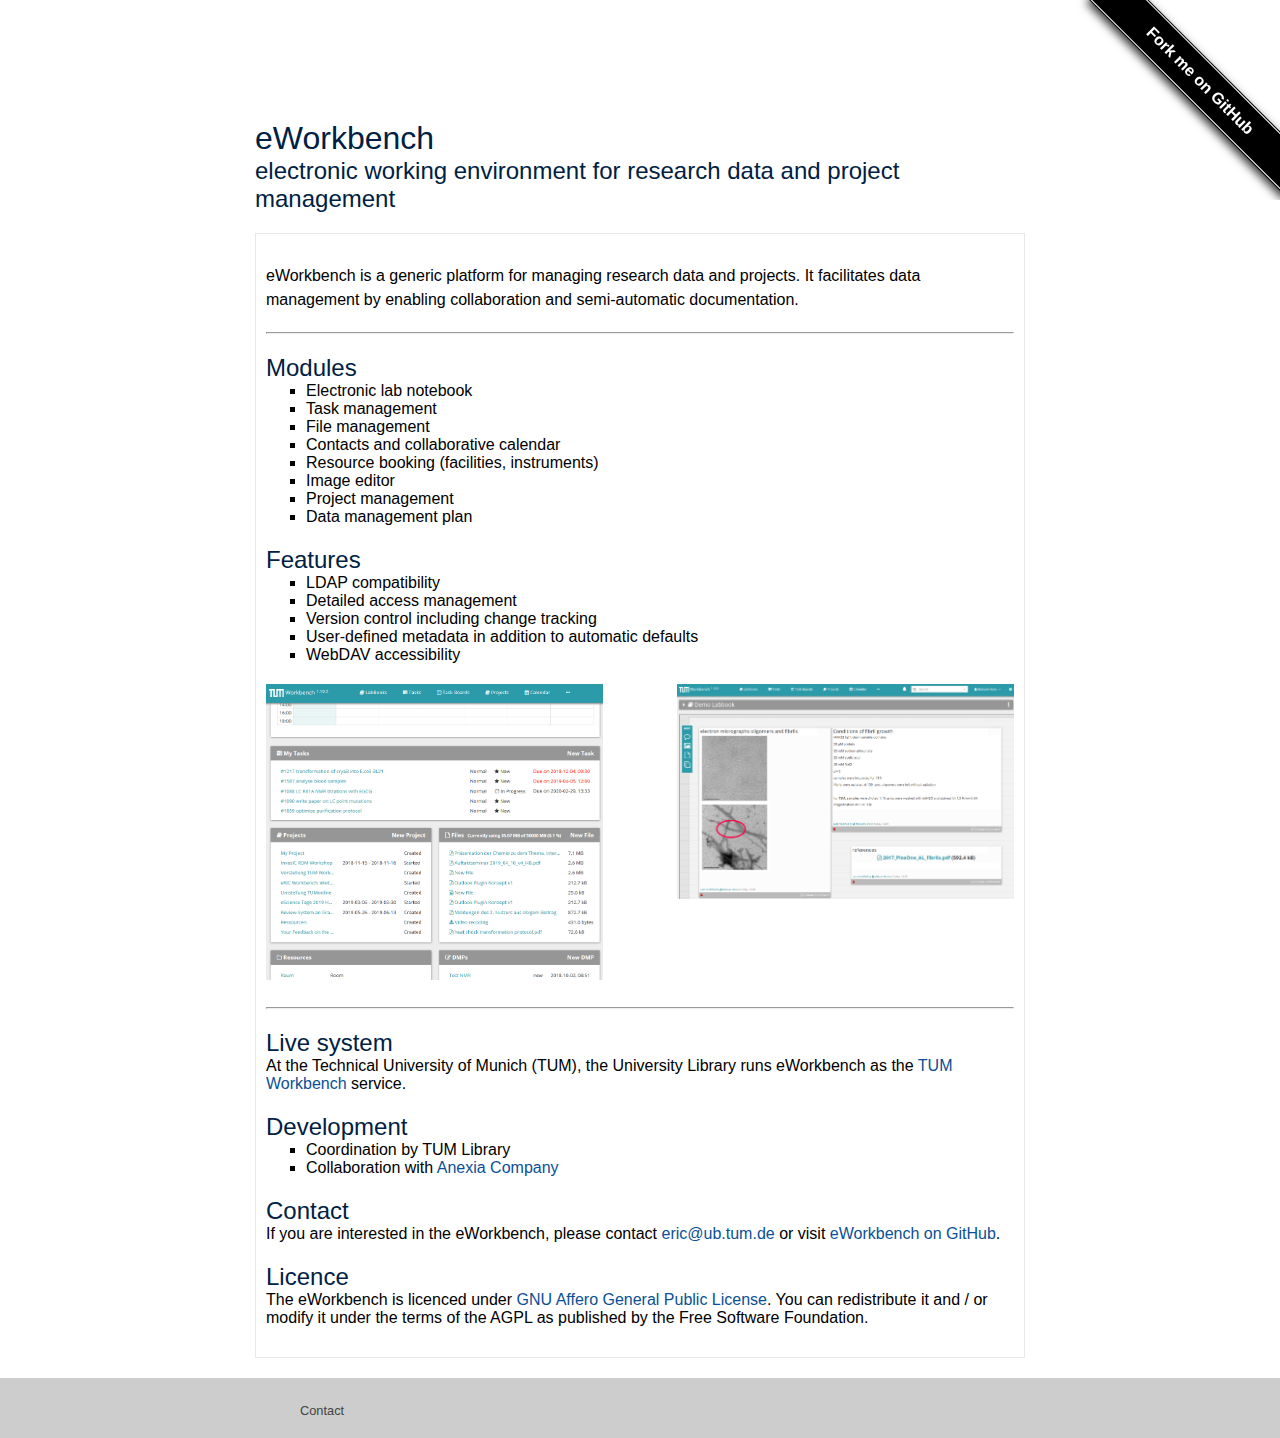
==== index.html @ 553a636f "Add files via upload" ====
<!DOCTYPE html>
<html>

  <head>
  <meta charset="utf-8">

  <title>eWorkbench</title>

  <link rel="stylesheet" href="./css/main.css">

</head>


  <body>

    <header class="site-header">
  <div class="wrapper">
    <!-- Icons -->
    <div class="site-header-icons">

    </div>
  </div>
</header>


    <div class="page-content">
      <div class="wrapper">
        
	
<style> 

a {
  text-decoration: none;
}

#forkongithub a{
   background:#000;
   color:#fff;
   font-family:arial,sans-serif;
   text-align:center;font-weight:bold;padding:5px 40px;
   font-size:1rem;
   line-height:2rem;
   position:relative;
   transition:0.5s;}
  
#forkongithub a:hover{
   background:#c11;
   color:#fff;}
   
  #forkongithub a::before,
  
  #forkongithub a::after{
    content:"";
    width:100%;
    display:block;
    position:absolute;
    top:1px;
    left:0;
    height:1px;
    background:#fff;}
    
#forkongithub a::after{
    bottom:1px;
    top:auto;}
    
@media screen and (min-width:1050px){
  #forkongithub{
    position:fixed;
    display:block;
    top:0;
    right:0;
    width:500px;
    overflow:hidden;
    height:200px;
    z-index:9999;}

#forkongithub a{
  width:200px;
  position:absolute;
  top:60px;
  right:-60px;
  transform:rotate(45deg);
  -webkit-transform:rotate(45deg);
  -ms-transform:rotate(45deg);
  -moz-transform:rotate(45deg);
  -o-transform:rotate(45deg);
  box-shadow:4px 4px 10px rgba(0,0,0,0.8);}}
</style>
<span id="forkongithub"><a href="https://github.com/eworkbench/">Fork me on GitHub</a></span>
	
	
<h1>eWorkbench </h1> <h2> electronic working environment for research data and project management 
	</h2>
	<p>	

<div class="home">

<p>eWorkbench is a generic platform for managing research data and projects. It facilitates data management by enabling collaboration and semi-automatic documentation. </p>


<hr />

<h2 id="Modules">Modules</h2>



<ul>
<li>Electronic lab notebook</li>
 <li>Task management</li>
  <li>File management</li>
    <li>Contacts and collaborative calendar</li>   <li>Resource booking (facilities, instruments)</li>  <li>Image editor</li>   <li>Project management</li>  <li>Data management plan</li>  
</ul>
<p>


<h2 id="Features">Features</h2>	
<ul>
    <li>LDAP compatibility </li>
    <li>Detailed access management</li>
    <li>Version control including change tracking</li>
    <li>User-defined metadata in addition to automatic defaults </li>
    <li>WebDAV accessibility</li>
  
</ul>
<p>




<img src="images/dashboard.png"  width="45%" height="45%" alt="screenshot_dashboard" />
<img src="images/eln.png" width="45%" height="45%" align="right" alt="screenshot_electronic lab notebook"/>
    
<hr /><h2 id="Live system">Live system</h2>At the Technical University of Munich (TUM), the University Library runs eWorkbench as the <a href="https://workbench.ub.tum.de "> TUM Workbench</a> service. 
</p>



<h2 id="Development">Development</h2>


<ul>
    <li> Coordination by TUM Library </li>
    <li> Collaboration with <a href="https://anexia.com/en/company ">Anexia Company </a></li>
</ul>


<p>
<h2 id="Contact">Contact</h2>If you are interested in the eWorkbench, please contact <a href="mailto: eric@ub.tum.de">eric@ub.tum.de</a> or visit  <a href="https://github.com/eWorkbench/"> eWorkbench on GitHub</a>.</p>


<h2 id="Licence">Licence</h2>

The eWorkbench is licenced under <a href="https://www.gnu.org/licenses/agpl-3.0.html "> GNU Affero General Public License</a>. You can redistribute it and / or modify it under the terms of the AGPL as published by the Free Software Foundation. 
</p>


		
</body>

</html>


</p>


		</div>
      </div>
    </div>

    <footer class="site-footer">
  <div class="wrapper">
	<div class="footer-con">
		<ul class="footer-list" >
			<a class="footer-list-link" href="/contact.html"><li class="footer-list-element">Contact</li></a>
		</ul>
	</div>
  </div> 
</footer>


  </body>

</html>
---- css/main.css ----
* {
  margin: 0;}

a {
  font-family: "Helvetica Neue", Helvetica, Arial;
  color: #0a5096; }

a:hover {
  text-decoration: underline; }

p {
  font-family: "Helvetica Neue", Helvetica, Arial;
  font-size: 1em;
  font-weight: lighter;
  line-height: 1.5em;
  color: black; }

h1, h2, h3, h4, h5, h6 {
  font-family: "Helvetica Neue", Helvetica, Arial;
  font-weight: normal;
  color: #002143; }

body {
  font: 100% "Helvetica Neue", Helvetica, Arial;
  color: black;
  background-color: white; }

.wrapper {
  width: 100%;
  max-width: 810px;
  min-width: 180px;
  margin: auto;
  padding: 0px 20px;
  box-sizing: border-box; }

.site-header {
  position: relative;
  width: 100%;
  min-height: 100px;
  margin: 0;
  padding: 20px 0 20px 0;
  box-sizing: border-box;
  background-color: #FFFFFF; }

.site-nav {
  position: relative;
  width: 100%;
  height: 100%;
  margin: 10px 0 0 0;
  padding: 0;
  box-sizing: border-box;
  background-color: #002143; }

.site-header-icons {
  width: 100%;
  height: 60px; }

#fahne{
  float: right;
  max-width: auto;
  height: 100%; }

.list {
  width: 100%;
  height: 25px;
  list-style-type: none;
  background-color: white;
  box-sizing: border-box; }

.site-nav-link {
  text-decoration: none; }

.site-nav-element {
  float: left;
  width: 50%;
  height: 100%;
  margin: 0;
  padding: 4px 0 0 0;
  text-align: center;
  font-size: 13px;
  color: #002143;
  box-sizing: border-box; }

.site-nav-element:hover {
  color: #444444;
  text-decoration: none; }

.page-content {
  padding: 20px 0;
  box-sizing: border-box; }

.site-footer {
  display: block;
  width: 100%;
  height: 60px;
  margin: 0;
  padding: 20px 0;
  color: #444444;
  background: #cdcdcd;
  box-sizing: border-box; }

.footer-con {
  width: 100%;
  margin: auto; }

.footer-list {
  list-style-type: none;
  text-decoration: none; }

.footer-list-element {
  float: left;

  margin: 0;
  padding: 5px;
  text-align: center;
  font-size: 80%;
  box-sizing: border-box;
  color: #444444; }

.home {
  margin: 0;
  padding: 10px;
  border: 1px solid #e8e8e8;
  box-sizing: border-box; }

.page-content p {
  margin: 20px 0;
  padding: 0; }

.page-content ul {
  margin: 0 10px 0 0;
  list-style-type: square; }

.page-content code {
  margin: 0 5px;
  padding: 1px;
  border: 1px solid #002143;
  border-radius: 3px;
  color: #002143; }

.page-content hr {
  margin: 20px 0;
  padding: 0;
  color: #e8e8e8; }

@media screen and (max-width: 630px) {
  .site-nav-element {
    padding: 6px 0 0 0; }


@media screen and (max-width: 500px) {
  .list {
    display: none;
    height: 100%;
    padding: 1px; }

  .list a:hover {
    text-decoration: none; }

  .site-nav-link {
    text-decoration: none; }

  .site-nav-element {
    display: block;
    width: 50%;
    height: 25px;
    float: none; }

  .site-nav-element:hover {
    background-color: #002143;
    color: white; }

  .site-footer {
    height: 100%; }

  .footer-list-element {
    display: block;
    width: 100%;
    height: 25px;
    float: none; } }
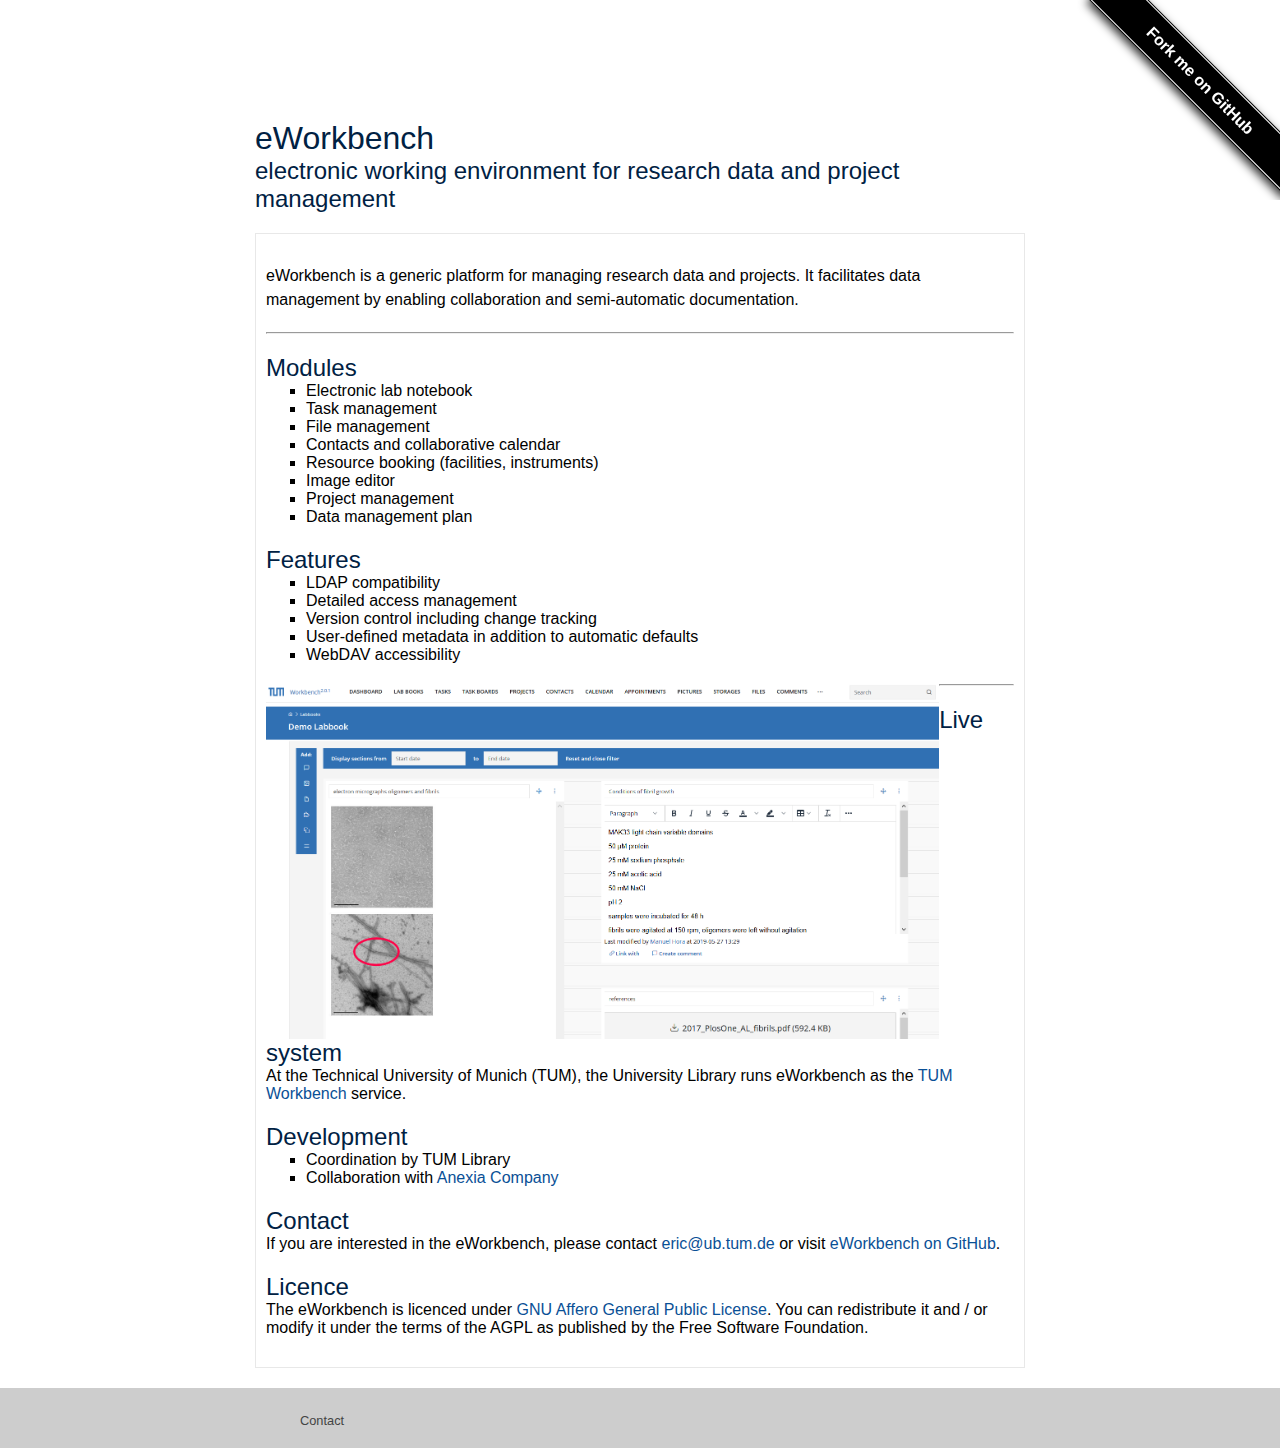
==== commit b4bf1de0: "Update index.html" ====
--- a/index.html
+++ b/index.html
@@ -1,184 +1,184 @@
-<!DOCTYPE html>
-<html>
-
-  <head>
-  <meta charset="utf-8">
-
-  <title>eWorkbench</title>
-
-  <link rel="stylesheet" href="./css/main.css">
-
-</head>
-
-
-  <body>
-
-    <header class="site-header">
-  <div class="wrapper">
-    <!-- Icons -->
-    <div class="site-header-icons">
-
-    </div>
-  </div>
-</header>
-
-
-    <div class="page-content">
-      <div class="wrapper">
-        
-	
-<style> 
-
-a {
-  text-decoration: none;
-}
-
-#forkongithub a{
-   background:#000;
-   color:#fff;
-   font-family:arial,sans-serif;
-   text-align:center;font-weight:bold;padding:5px 40px;
-   font-size:1rem;
-   line-height:2rem;
-   position:relative;
-   transition:0.5s;}
-  
-#forkongithub a:hover{
-   background:#c11;
-   color:#fff;}
-   
-  #forkongithub a::before,
-  
-  #forkongithub a::after{
-    content:"";
-    width:100%;
-    display:block;
-    position:absolute;
-    top:1px;
-    left:0;
-    height:1px;
-    background:#fff;}
-    
-#forkongithub a::after{
-    bottom:1px;
-    top:auto;}
-    
-@media screen and (min-width:1050px){
-  #forkongithub{
-    position:fixed;
-    display:block;
-    top:0;
-    right:0;
-    width:500px;
-    overflow:hidden;
-    height:200px;
-    z-index:9999;}
-
-#forkongithub a{
-  width:200px;
-  position:absolute;
-  top:60px;
-  right:-60px;
-  transform:rotate(45deg);
-  -webkit-transform:rotate(45deg);
-  -ms-transform:rotate(45deg);
-  -moz-transform:rotate(45deg);
-  -o-transform:rotate(45deg);
-  box-shadow:4px 4px 10px rgba(0,0,0,0.8);}}
-</style>
-<span id="forkongithub"><a href="https://github.com/eworkbench/">Fork me on GitHub</a></span>
-	
+<!DOCTYPE html>
+<html>
+
+  <head>
+  <meta charset="utf-8">
+
+  <title>eWorkbench</title>
+
+  <link rel="stylesheet" href="./css/main.css">
+
+</head>
+
+
+  <body>
+
+    <header class="site-header">
+  <div class="wrapper">
+    <!-- Icons -->
+    <div class="site-header-icons">
+
+    </div>
+  </div>
+</header>
+
+
+    <div class="page-content">
+      <div class="wrapper">
+        
 	
-<h1>eWorkbench </h1> <h2> electronic working environment for research data and project management 
-	</h2>
-	<p>	
+<style> 
 
-<div class="home">
-
+a {
+  text-decoration: none;
+}
+
+#forkongithub a{
+   background:#000;
+   color:#fff;
+   font-family:arial,sans-serif;
+   text-align:center;font-weight:bold;padding:5px 40px;
+   font-size:1rem;
+   line-height:2rem;
+   position:relative;
+   transition:0.5s;}
+  
+#forkongithub a:hover{
+   background:#c11;
+   color:#fff;}
+   
+  #forkongithub a::before,
+  
+  #forkongithub a::after{
+    content:"";
+    width:100%;
+    display:block;
+    position:absolute;
+    top:1px;
+    left:0;
+    height:1px;
+    background:#fff;}
+    
+#forkongithub a::after{
+    bottom:1px;
+    top:auto;}
+    
+@media screen and (min-width:1050px){
+  #forkongithub{
+    position:fixed;
+    display:block;
+    top:0;
+    right:0;
+    width:500px;
+    overflow:hidden;
+    height:200px;
+    z-index:9999;}
+
+#forkongithub a{
+  width:200px;
+  position:absolute;
+  top:60px;
+  right:-60px;
+  transform:rotate(45deg);
+  -webkit-transform:rotate(45deg);
+  -ms-transform:rotate(45deg);
+  -moz-transform:rotate(45deg);
+  -o-transform:rotate(45deg);
+  box-shadow:4px 4px 10px rgba(0,0,0,0.8);}}
+</style>
+<span id="forkongithub"><a href="https://github.com/eworkbench/">Fork me on GitHub</a></span>
+	
+	
+<h1>eWorkbench </h1> <h2> electronic working environment for research data and project management 
+	</h2>
+	<p>	
+
+<div class="home">
+
 <p>eWorkbench is a generic platform for managing research data and projects. It facilitates data management by enabling collaboration and semi-automatic documentation. </p>
-
-
-<hr />
-
-<h2 id="Modules">Modules</h2>
-
-
-
-<ul>
-<li>Electronic lab notebook</li>
- <li>Task management</li>
-  <li>File management</li>
-    <li>Contacts and collaborative calendar</li>   <li>Resource booking (facilities, instruments)</li>  <li>Image editor</li>   <li>Project management</li>  <li>Data management plan</li>  
-</ul>
+
+
+<hr />
+
+<h2 id="Modules">Modules</h2>
+
+
+
+<ul>
+<li>Electronic lab notebook</li>
+ <li>Task management</li>
+  <li>File management</li>
+    <li>Contacts and collaborative calendar</li>   <li>Resource booking (facilities, instruments)</li>  <li>Image editor</li>   <li>Project management</li>  <li>Data management plan</li>  
+</ul>
 <p>
-
-
-<h2 id="Features">Features</h2>	
-<ul>
-    <li>LDAP compatibility </li>
-    <li>Detailed access management</li>
-    <li>Version control including change tracking</li>
-    <li>User-defined metadata in addition to automatic defaults </li>
-    <li>WebDAV accessibility</li>
-  
-</ul>
-<p>
-
 
-
-
-<img src="images/dashboard.png"  width="45%" height="45%" alt="screenshot_dashboard" />
-<img src="images/eln.png" width="45%" height="45%" align="right" alt="screenshot_electronic lab notebook"/>
+
+<h2 id="Features">Features</h2>	
+<ul>
+    <li>LDAP compatibility </li>
+    <li>Detailed access management</li>
+    <li>Version control including change tracking</li>
+    <li>User-defined metadata in addition to automatic defaults </li>
+    <li>WebDAV accessibility</li>
+  
+</ul>
+<p>
+
+
+
+
+
+<img src="images/eln.png" width="90%" height="90%" align="left" alt="screenshot_electronic lab notebook"/>
     
-<hr /><h2 id="Live system">Live system</h2>At the Technical University of Munich (TUM), the University Library runs eWorkbench as the <a href="https://workbench.ub.tum.de "> TUM Workbench</a> service. 
+<hr /><h2 id="Live system">Live system</h2>At the Technical University of Munich (TUM), the University Library runs eWorkbench as the <a href="https://workbench.ub.tum.de "> TUM Workbench</a> service. 
 </p>
-
-
-
-<h2 id="Development">Development</h2>
-
-
-<ul>
-    <li> Coordination by TUM Library </li>
-    <li> Collaboration with <a href="https://anexia.com/en/company ">Anexia Company </a></li>
-</ul>
-
 
-<p>
+
+
+<h2 id="Development">Development</h2>
+
+
+<ul>
+    <li> Coordination by TUM Library </li>
+    <li> Collaboration with <a href="https://anexia.com/en/company ">Anexia Company </a></li>
+</ul>
+
+
+<p>
 <h2 id="Contact">Contact</h2>If you are interested in the eWorkbench, please contact <a href="mailto: eric@ub.tum.de">eric@ub.tum.de</a> or visit  <a href="https://github.com/eWorkbench/"> eWorkbench on GitHub</a>.</p>
-
-
-<h2 id="Licence">Licence</h2>
-
-The eWorkbench is licenced under <a href="https://www.gnu.org/licenses/agpl-3.0.html "> GNU Affero General Public License</a>. You can redistribute it and / or modify it under the terms of the AGPL as published by the Free Software Foundation. 
-</p>
-
-
+
+
+<h2 id="Licence">Licence</h2>
+
+The eWorkbench is licenced under <a href="https://www.gnu.org/licenses/agpl-3.0.html "> GNU Affero General Public License</a>. You can redistribute it and / or modify it under the terms of the AGPL as published by the Free Software Foundation. 
+</p>
+
+
 		
-</body>
-
-</html>
+</body>
 
-
-</p>
-
-
-		</div>
-      </div>
-    </div>
-
-    <footer class="site-footer">
-  <div class="wrapper">
-	<div class="footer-con">
-		<ul class="footer-list" >
-			<a class="footer-list-link" href="/contact.html"><li class="footer-list-element">Contact</li></a>
-		</ul>
-	</div>
-  </div> 
-</footer>
-
-
-  </body>
-
-</html>
+</html>
 
+
+</p>
+
+
+		</div>
+      </div>
+    </div>
+
+    <footer class="site-footer">
+  <div class="wrapper">
+	<div class="footer-con">
+		<ul class="footer-list" >
+			<a class="footer-list-link" href="/contact.html"><li class="footer-list-element">Contact</li></a>
+		</ul>
+	</div>
+  </div> 
+</footer>
+
+
+  </body>
+
+</html>
+
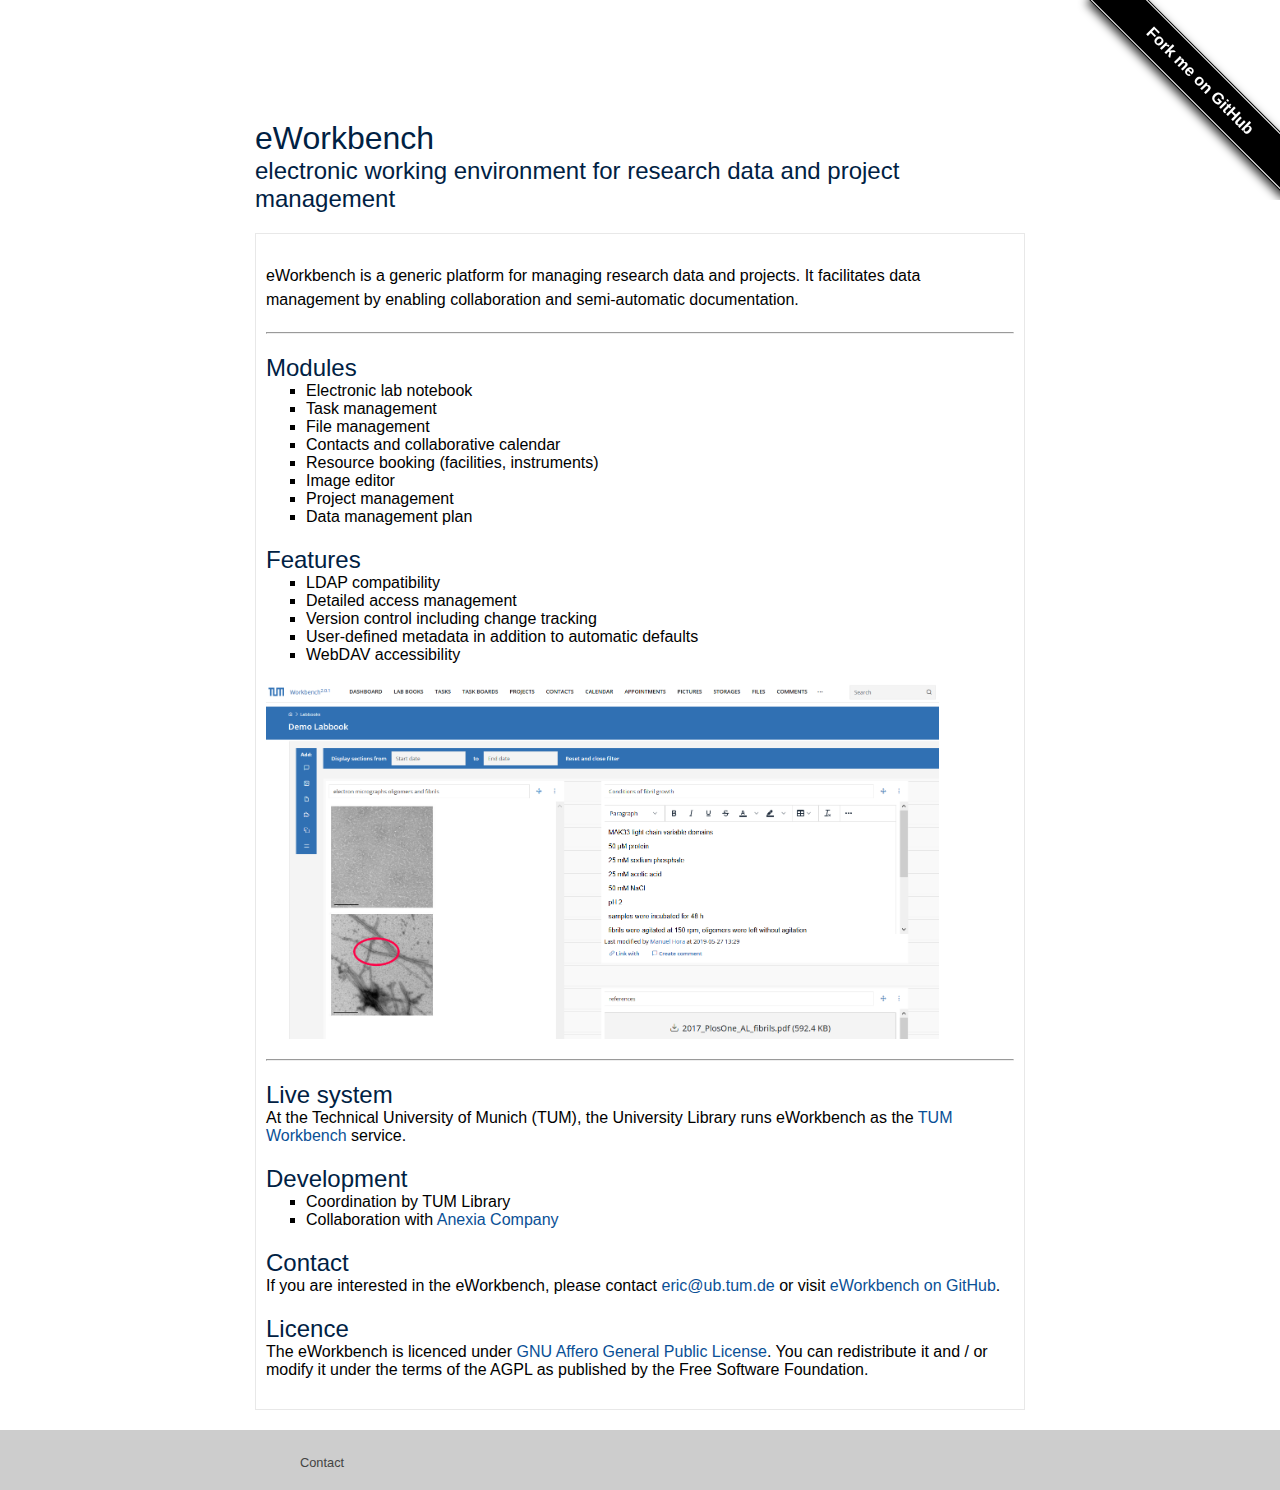
==== commit ff2487e7: "Update index.html" ====
--- a/index.html
+++ b/index.html
@@ -128,7 +128,7 @@
 
 
 
-<img src="images/eln.png" width="90%" height="90%" align="left" alt="screenshot_electronic lab notebook"/>
+<img src="images/eln.png" width="90%" height="90%" align="center" alt="screenshot_electronic lab notebook"/>
     
 <hr /><h2 id="Live system">Live system</h2>At the Technical University of Munich (TUM), the University Library runs eWorkbench as the <a href="https://workbench.ub.tum.de "> TUM Workbench</a> service. 
 </p>
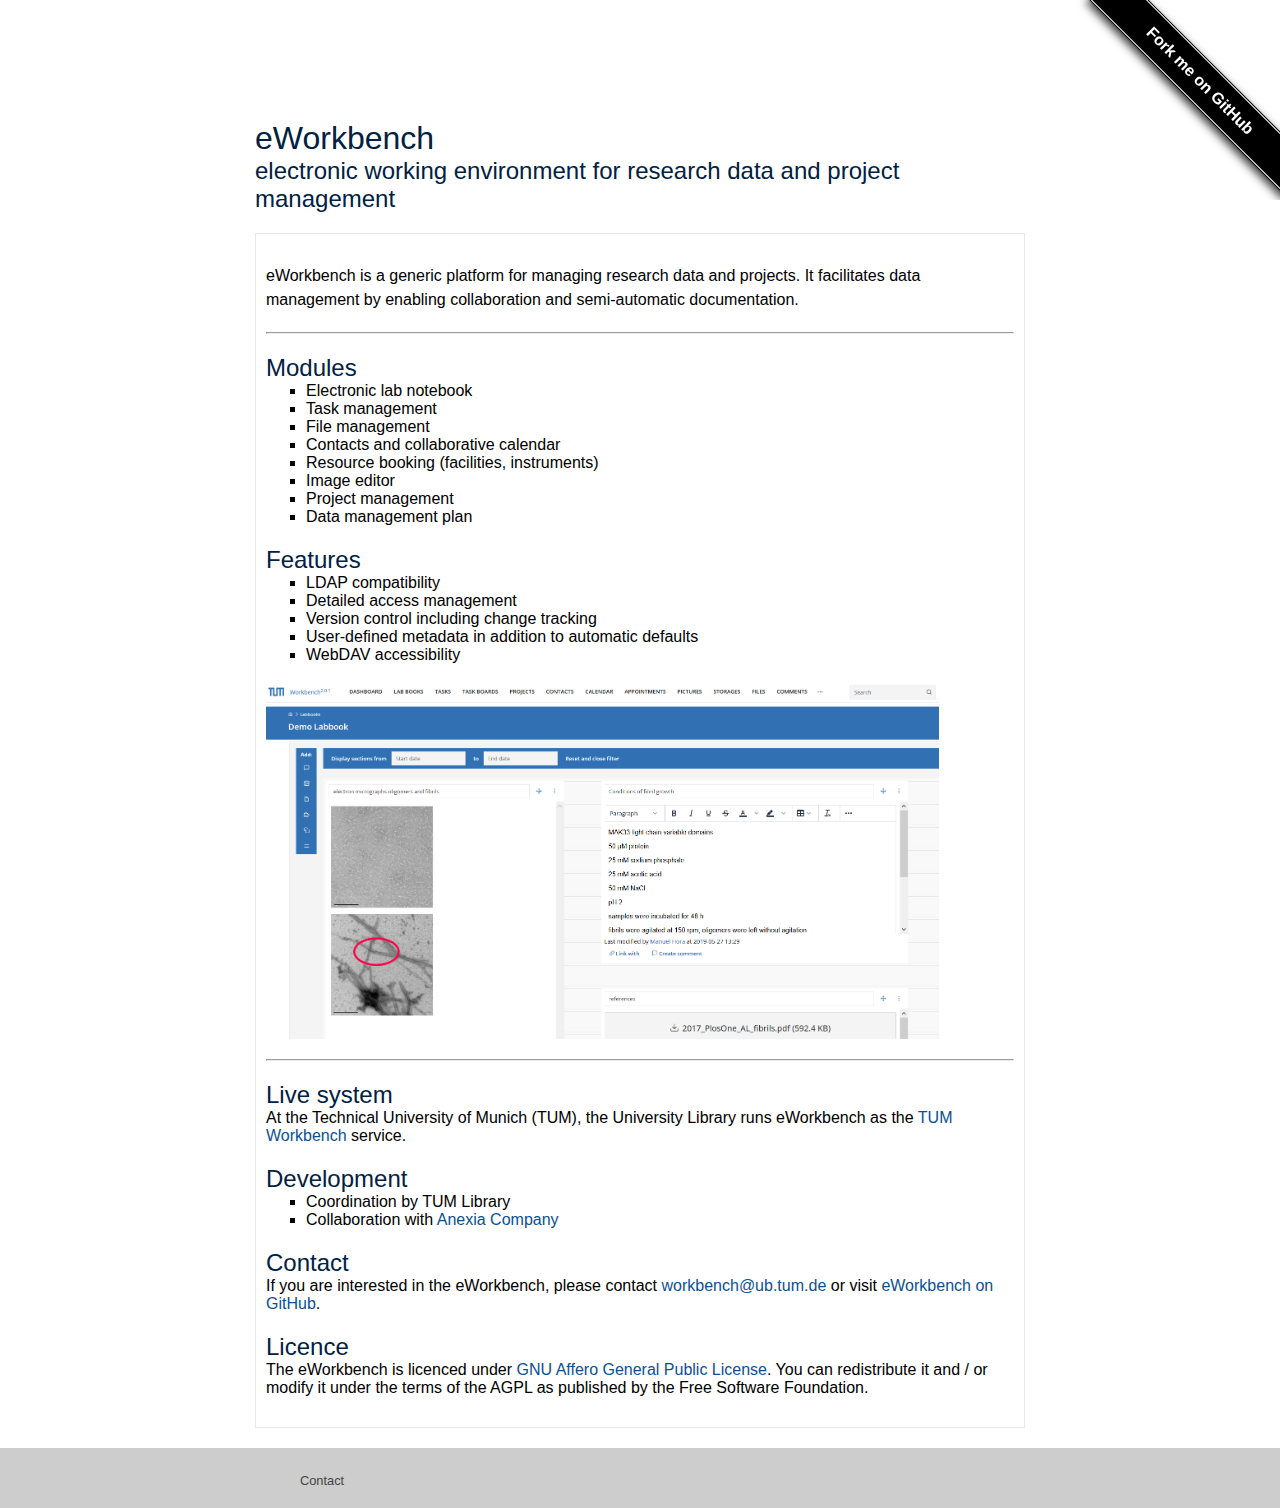
==== commit cae5c897: "Update index.html" ====
--- a/index.html
+++ b/index.html
@@ -124,12 +124,10 @@
 </ul>
 <p>
 
+<img src="images/eln.png" width="90%" height="90%" align="center" alt="screenshot_electronic lab notebook"/>
 
-
-
-
-<img src="images/eln.png" width="90%" height="90%" align="center" alt="screenshot_electronic lab notebook"/>
-    
+<p>	
+	
 <hr /><h2 id="Live system">Live system</h2>At the Technical University of Munich (TUM), the University Library runs eWorkbench as the <a href="https://workbench.ub.tum.de "> TUM Workbench</a> service. 
 </p>
 
@@ -145,7 +143,7 @@
 
 
 <p>
-<h2 id="Contact">Contact</h2>If you are interested in the eWorkbench, please contact <a href="mailto: eric@ub.tum.de">eric@ub.tum.de</a> or visit  <a href="https://github.com/eWorkbench/"> eWorkbench on GitHub</a>.</p>
+<h2 id="Contact">Contact</h2>If you are interested in the eWorkbench, please contact <a href="mailto: workbench@ub.tum.de">workbench@ub.tum.de</a> or visit  <a href="https://github.com/eWorkbench/"> eWorkbench on GitHub</a>.</p>
 
 
 <h2 id="Licence">Licence</h2>
